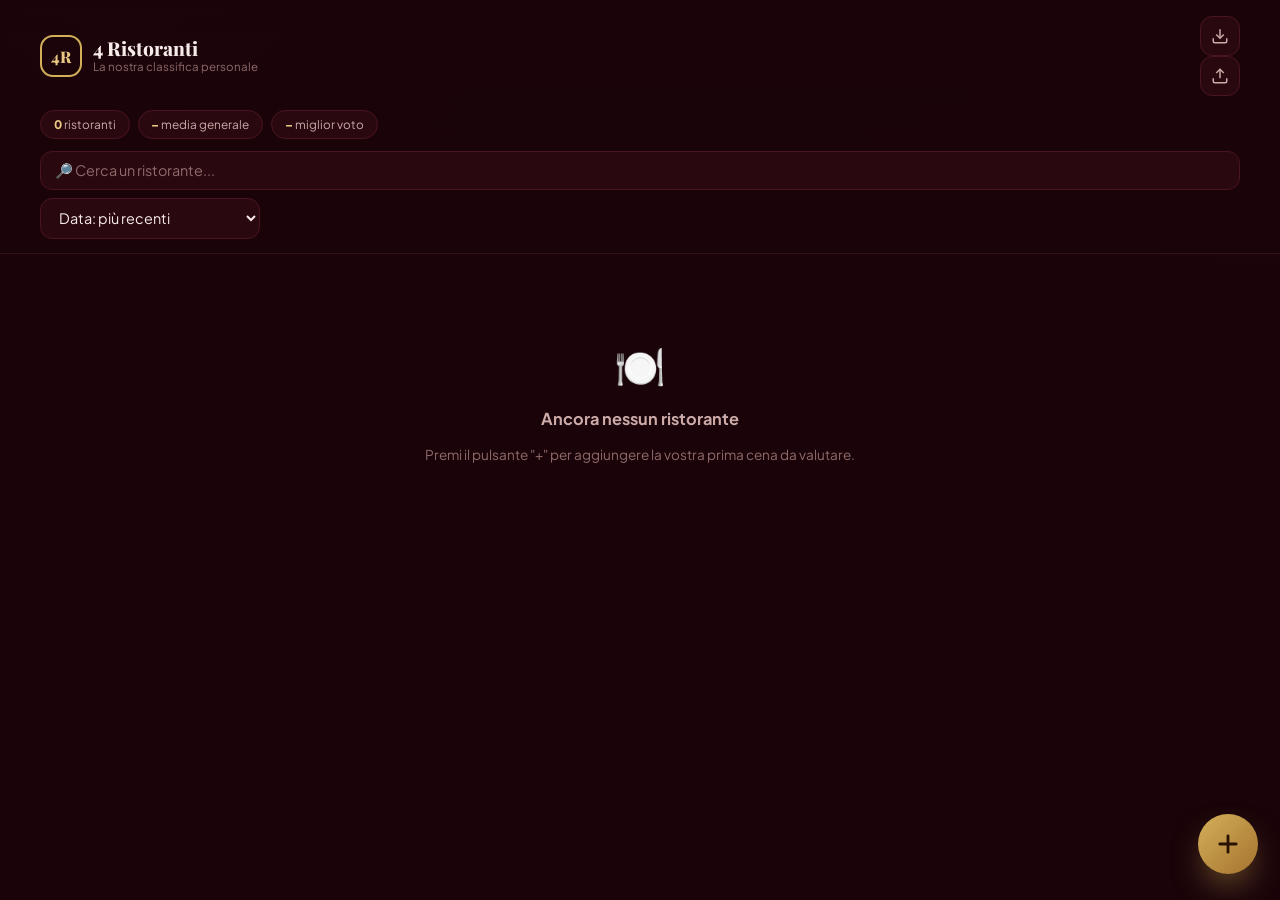
==== index_ristoranti.html @ c65af941 "Sostituisce Supabase con IndexedDB locale, 2 pagine autonome Niente account/server: index_ristoranti" ====
<!DOCTYPE html>
<html lang="it">
<head>
<meta charset="UTF-8">
<meta name="viewport" content="width=device-width, initial-scale=1.0">
<title>4 Ristoranti</title>
<meta name="description" content="La nostra classifica personale dei ristoranti provati insieme.">
<link rel="icon" href="icons/icon-192.png">
<link rel="preconnect" href="https://fonts.googleapis.com">
<link rel="preconnect" href="https://fonts.gstatic.com" crossorigin>
<link href="https://fonts.googleapis.com/css2?family=Playfair+Display:wght@600;700;800&family=Plus+Jakarta+Sans:wght@400;500;600;700;800&display=swap" rel="stylesheet">
<script src="https://cdn.tailwindcss.com"></script>
<style>
:root{
  --bordeaux-0:#1a0409; --bordeaux-1:#2a0810; --bordeaux-2:#3d0a15; --bordeaux-3:#5b1222;
  --line:#4a1420; --line-soft:#331019; --panel:#28060d;
  --gold:#d4af5a; --gold-soft:#e8c882; --gold-dim:#8a7040;
  --text-hi:#f7ece9; --text-mid:#cbaaa8; --text-lo:#8f6b6a;
}
*{box-sizing:border-box;}
html,body{ margin:0; min-height:100vh; overflow-x:hidden; max-width:100vw; background:var(--bordeaux-0); color:var(--text-hi); font-family:'Plus Jakarta Sans',system-ui,sans-serif; }
body{ background: radial-gradient(900px 460px at 10% -10%, #4a1220 0%, transparent 60%), radial-gradient(900px 500px at 100% 0%, #2a0f14 0%, transparent 55%), var(--bordeaux-0); }
h1,h2,h3,.font-display{ font-family:'Playfair Display',Georgia,serif; }
::-webkit-scrollbar{ width:10px; height:10px; }
::-webkit-scrollbar-track{ background:var(--bordeaux-0); }
::-webkit-scrollbar-thumb{ background:#5a2130; border-radius:8px; }
::-webkit-scrollbar-thumb:hover{ background:#6f2a3c; }

.field-input{ background:var(--bordeaux-1); border:1px solid var(--line); color:var(--text-hi); border-radius:12px; padding:.6rem .85rem; font-size:.9rem; font-family:inherit; outline:none; transition:border-color .15s ease, box-shadow .15s ease; width:100%; }
.field-input::placeholder{ color:var(--text-lo); }
.field-input:focus{ border-color:var(--gold); box-shadow:0 0 0 3px rgba(212,175,90,.18); }

.btn-primary{ background:linear-gradient(135deg,var(--gold),#b8863f); color:#2a1200; font-weight:800; border:none; border-radius:12px; padding:.65rem 1.1rem; font-size:.85rem; cursor:pointer; transition:transform .15s ease, box-shadow .15s ease; box-shadow:0 10px 24px -10px rgba(212,175,90,.55); text-decoration:none; display:inline-flex; align-items:center; gap:.4rem; }
.btn-primary:hover{ transform:translateY(-1px); box-shadow:0 14px 28px -10px rgba(212,175,90,.7); }
.btn-secondary{ background:var(--bordeaux-1); color:var(--text-mid); font-weight:700; border:1px solid var(--line); border-radius:12px; padding:.65rem 1.1rem; font-size:.85rem; cursor:pointer; transition:background .15s ease; text-decoration:none; display:inline-flex; align-items:center; gap:.4rem; }
.btn-secondary:hover{ background:var(--bordeaux-2); color:var(--text-hi); }
.btn-danger{ background:rgba(239,68,68,.12); color:#fca5a5; font-weight:700; border:1px solid rgba(239,68,68,.35); border-radius:12px; padding:.6rem 1rem; font-size:.85rem; cursor:pointer; transition:background .15s ease; }
.btn-danger:hover{ background:rgba(239,68,68,.22); }
.icon-btn{ width:40px; height:40px; border-radius:12px; display:flex; align-items:center; justify-content:center; background:var(--bordeaux-1); border:1px solid var(--line); color:var(--text-mid); cursor:pointer; transition:background .15s ease, color .15s ease; }
.icon-btn:hover{ background:var(--bordeaux-2); color:var(--gold-soft); }

#topbar{ position:sticky; top:0; z-index:40; background:linear-gradient(180deg,rgba(26,4,9,.96),rgba(26,4,9,.9)); backdrop-filter:blur(14px); border-bottom:1px solid var(--line-soft); padding:1rem 1rem .9rem; }
.topbar-inner{ display:flex; align-items:center; justify-content:space-between; gap:1rem; max-width:1200px; margin:0 auto; flex-wrap:wrap; }
.brand{ display:flex; align-items:center; gap:.7rem; }
.brand-badge{ width:42px; height:42px; border-radius:13px; border:2px solid var(--gold); flex:none; display:flex; align-items:center; justify-content:center; font-family:'Playfair Display',serif; font-weight:800; color:var(--gold-soft); }
.brand-title{ font-size:1.2rem; font-weight:800; margin:0; line-height:1.1; color:var(--text-hi); }
.brand-subtitle{ font-size:.72rem; color:var(--text-lo); margin:0; }

.stats-row{ display:flex; gap:.5rem; flex-wrap:wrap; max-width:1200px; margin:.85rem auto 0; }
.stat-chip{ background:var(--bordeaux-1); border:1px solid var(--line); border-radius:999px; padding:.4rem .8rem; font-size:.74rem; color:var(--text-mid); }
.stat-chip-num{ font-weight:800; color:var(--gold-soft); }
.controls-row{ display:flex; gap:.5rem; flex-wrap:wrap; max-width:1200px; margin:.7rem auto 0; }

#main-content{ max-width:1200px; margin:0 auto; padding:1.3rem 1rem 6rem; }
.grid-wrap{ display:grid; gap:1.1rem; grid-template-columns:repeat(1,minmax(0,1fr)); }
@media(min-width:640px){ .grid-wrap{ grid-template-columns:repeat(2,minmax(0,1fr)); } }
@media(min-width:1024px){ .grid-wrap{ grid-template-columns:repeat(3,minmax(0,1fr)); } }

.r-card{ background:linear-gradient(180deg,var(--panel),var(--bordeaux-1)); border:1px solid var(--line-soft); border-radius:20px; overflow:hidden; cursor:pointer; transition:transform .18s ease, border-color .18s ease, box-shadow .18s ease; display:flex; flex-direction:column; opacity:1; transform:scale(1); }
.r-card.hidden-by-filter{ display:none; }
.r-card:hover{ transform:translateY(-3px); border-color:var(--gold-dim); box-shadow:0 24px 44px -24px rgba(0,0,0,.75); }
.r-card-cover{ width:100%; aspect-ratio:16/10; object-fit:cover; background:var(--bordeaux-2); display:flex; align-items:center; justify-content:center; font-size:2.2rem; color:var(--line); }
.r-card-body{ padding:.95rem 1.05rem 1.1rem; display:flex; flex-direction:column; gap:.35rem; flex:1; }
.r-card-name{ font-size:1.05rem; font-weight:700; color:var(--text-hi); line-height:1.25; }
.r-card-date{ font-size:.72rem; color:var(--text-lo); }
.r-card-footer{ margin-top:auto; padding-top:.6rem; display:flex; align-items:center; justify-content:space-between; }
.r-card-score{ display:flex; align-items:center; gap:.4rem; background:rgba(212,175,90,.1); border:1px solid rgba(212,175,90,.3); border-radius:999px; padding:.25rem .6rem .25rem .5rem; }
.r-card-score-num{ font-weight:800; color:var(--gold-soft); font-size:.92rem; }

.star-row{ position:relative; display:inline-flex; font-size:1.05rem; line-height:1; letter-spacing:.12em; }
.star-bg, .star-fg{ white-space:nowrap; }
.star-bg{ color:#4a2230; }
.star-fg{ position:absolute; top:0; left:0; overflow:hidden; color:var(--gold); }
.star-row.small{ font-size:.82rem; }

.empty-state, .loading-state{ text-align:center; padding:4rem 1rem; color:var(--text-lo); }
.empty-emoji{ font-size:2.6rem; margin-bottom:.8rem; }
.empty-title{ font-weight:700; color:var(--text-mid); font-size:1.02rem; }
.empty-sub{ font-size:.85rem; margin-top:.3rem; }
.spinner{ width:34px; height:34px; border-radius:999px; border:3px solid var(--line); border-top-color:var(--gold); margin:0 auto 1rem; animation:spin .8s linear infinite; }
@keyframes spin{ to{ transform:rotate(360deg); } }

.fab{ position:fixed; right:1.4rem; bottom:1.6rem; z-index:50; width:60px; height:60px; border-radius:999px; background:linear-gradient(135deg,var(--gold),#a5732f); color:#2a1200; border:none; cursor:pointer; display:flex; align-items:center; justify-content:center; box-shadow:0 16px 34px -10px rgba(212,175,90,.6); transition:transform .18s ease, box-shadow .18s ease; text-decoration:none; }
.fab:hover{ transform:scale(1.06) rotate(90deg); box-shadow:0 20px 40px -8px rgba(212,175,90,.75); }
.fab:active{ transform:scale(.96); }

.modal-overlay{ position:fixed; inset:0; z-index:200; background:rgba(10,2,4,.8); backdrop-filter:blur(6px); display:flex; align-items:flex-end; justify-content:center; opacity:0; pointer-events:none; transition:opacity .25s ease; }
.modal-overlay.open{ opacity:1; pointer-events:auto; }
@media(min-width:720px){ .modal-overlay{ align-items:center; padding:2rem; } }
.modal-panel{ background:linear-gradient(180deg,var(--panel),var(--bordeaux-0)); border:1px solid var(--line); width:100%; max-width:640px; max-height:92vh; overflow-y:auto; padding:1.6rem 1.4rem 1.8rem; border-radius:24px 24px 0 0; position:relative; transform:translateY(30px); transition:transform .28s cubic-bezier(.4,0,.2,1); }
.modal-overlay.open .modal-panel{ transform:translateY(0); }
@media(min-width:720px){ .modal-panel{ border-radius:24px; } }
.modal-close{ position:absolute; top:1rem; right:1rem; width:34px; height:34px; border-radius:999px; border:1px solid var(--line); background:var(--bordeaux-1); color:var(--text-mid); cursor:pointer; font-size:.9rem; z-index:2; }
.modal-close:hover{ color:var(--text-hi); background:var(--bordeaux-2); }

.detail-content{ display:flex; flex-direction:column; gap:1.1rem; }
.detail-gallery{ display:flex; gap:.5rem; overflow-x:auto; padding-bottom:.2rem; scroll-snap-type:x mandatory; margin:0 -.2rem; }
.detail-gallery img{ scroll-snap-align:start; flex:none; width:78%; max-width:340px; aspect-ratio:4/3; object-fit:cover; border-radius:14px; cursor:zoom-in; border:1px solid var(--line-soft); }
.detail-gallery-empty{ text-align:center; padding:2.4rem 0; color:var(--text-lo); font-size:2rem; background:var(--bordeaux-1); border-radius:14px; }
.detail-hero{ display:flex; align-items:center; gap:1rem; flex-wrap:wrap; }
.detail-name{ font-size:1.5rem; font-weight:800; margin:0; flex:1; min-width:180px; }
.detail-score-badge{ display:flex; flex-direction:column; align-items:center; justify-content:center; width:86px; height:86px; border-radius:999px; background:radial-gradient(circle at 35% 30%, #4a2a12, var(--bordeaux-2)); border:2px solid var(--gold); flex:none; }
.detail-score-num{ font-family:'Playfair Display',serif; font-weight:800; font-size:1.5rem; color:var(--gold-soft); line-height:1; }
.detail-score-label{ font-size:.55rem; text-transform:uppercase; letter-spacing:.06em; color:var(--text-lo); margin-top:.15rem; }
.detail-meta{ font-size:.82rem; color:var(--text-mid); display:flex; gap:1rem; flex-wrap:wrap; }
.detail-desc{ font-size:.9rem; color:var(--text-mid); line-height:1.5; }
.detail-ratings{ display:flex; flex-direction:column; gap:.5rem; background:var(--bordeaux-1); border:1px solid var(--line); border-radius:14px; padding:.9rem 1rem; }
.detail-rating-row{ display:flex; align-items:center; justify-content:space-between; gap:.6rem; }
.detail-rating-row .rating-label{ flex:1; font-size:.82rem; color:var(--text-mid); }
.detail-rating-row .rating-value{ font-size:.8rem; font-weight:700; color:var(--gold-soft); width:2.2rem; text-align:right; flex:none; }
.detail-note-box{ background:rgba(212,175,90,.07); border:1px dashed rgba(212,175,90,.4); border-radius:14px; padding:.85rem 1rem; font-size:.86rem; color:var(--text-hi); line-height:1.5; white-space:pre-wrap; }
.detail-actions{ display:flex; gap:.7rem; }
.detail-actions a, .detail-actions button{ flex:1; text-align:center; }
.field-label{ font-size:.72rem; font-weight:700; color:var(--text-mid); text-transform:uppercase; letter-spacing:.03em; }

.lightbox{ position:fixed; inset:0; z-index:300; background:rgba(5,1,2,.94); display:flex; align-items:center; justify-content:center; opacity:0; pointer-events:none; transition:opacity .25s ease; padding:1.5rem; }
.lightbox.open{ opacity:1; pointer-events:auto; }
.lightbox img{ max-width:min(92vw,1000px); max-height:82vh; border-radius:12px; object-fit:contain; }
.lb-btn{ position:absolute; top:50%; transform:translateY(-50%); width:46px; height:46px; border-radius:999px; background:rgba(255,255,255,.08); border:1px solid rgba(255,255,255,.2); color:#fff; font-size:1.3rem; cursor:pointer; }
.lb-prev{ left:1rem; } .lb-next{ right:1rem; }
#lb-close{ position:absolute; top:1.2rem; right:1.2rem; transform:none; }

.toast{ position:fixed; left:50%; bottom:24px; transform:translate(-50%,20px); z-index:1000; background:linear-gradient(135deg,var(--panel),var(--bordeaux-1)); border:1px solid var(--line); color:var(--text-hi); padding:.8rem 1.2rem; border-radius:14px; font-size:.85rem; font-weight:600; box-shadow:0 20px 40px -15px rgba(0,0,0,.7); opacity:0; pointer-events:none; transition:opacity .3s ease, transform .3s ease; max-width:90vw; text-align:center; }
.toast.show{ opacity:1; transform:translate(-50%,0); }
.toast.error{ border-color:rgba(239,68,68,.5); color:#fca5a5; }
</style>
</head>
<body>

<header id="topbar">
  <div class="topbar-inner">
    <div class="brand">
      <div class="brand-badge">4R</div>
      <div>
        <h1 class="brand-title">4 Ristoranti</h1>
        <p class="brand-subtitle">La nostra classifica personale</p>
      </div>
    </div>
    <div class="flex items-center gap-2">
      <button id="export-btn" class="icon-btn" title="Esporta backup" aria-label="Esporta backup">
        <svg viewBox="0 0 24 24" width="18" height="18" fill="none" stroke="currentColor" stroke-width="2"><path d="M21 15v4a2 2 0 0 1-2 2H5a2 2 0 0 1-2-2v-4"/><polyline points="7 10 12 15 17 10"/><line x1="12" y1="15" x2="12" y2="3"/></svg>
      </button>
      <button id="import-btn" class="icon-btn" title="Importa backup" aria-label="Importa backup">
        <svg viewBox="0 0 24 24" width="18" height="18" fill="none" stroke="currentColor" stroke-width="2"><path d="M21 15v4a2 2 0 0 1-2 2H5a2 2 0 0 1-2-2v-4"/><polyline points="17 8 12 3 7 8"/><line x1="12" y1="3" x2="12" y2="15"/></svg>
      </button>
      <input id="import-file" type="file" accept="application/json" hidden>
    </div>
  </div>

  <div class="stats-row">
    <div class="stat-chip"><span id="stat-count" class="stat-chip-num">0</span> ristoranti</div>
    <div class="stat-chip"><span id="stat-avg" class="stat-chip-num">–</span> media generale</div>
    <div class="stat-chip"><span id="stat-best" class="stat-chip-num">–</span> miglior voto</div>
  </div>

  <div class="controls-row">
    <input id="search-input" class="field-input flex-1 min-w-[160px]" type="search" placeholder="🔎 Cerca un ristorante...">
    <select id="sort-select" class="field-input" style="max-width:220px;">
      <option value="data_desc">Data: più recenti</option>
      <option value="data_asc">Data: meno recenti</option>
      <option value="voto_desc">Voto: più alto</option>
      <option value="voto_asc">Voto: più basso</option>
      <option value="nome_asc">Nome: A → Z</option>
    </select>
  </div>
</header>

<main id="main-content">
  <div id="grid" class="grid-wrap"></div>

  <div id="empty-state" class="empty-state" hidden>
    <div class="empty-emoji">🍽️</div>
    <p class="empty-title">Ancora nessun ristorante</p>
    <p class="empty-sub">Premi il pulsante "+" per aggiungere la vostra prima cena da valutare.</p>
  </div>

  <div id="loading-state" class="loading-state">
    <div class="spinner"></div>
    <p>Carico i ristoranti...</p>
  </div>
</main>

<a href="ristoranti.html" class="fab" title="Aggiungi ristorante" aria-label="Aggiungi ristorante">
  <svg viewBox="0 0 24 24" width="28" height="28" fill="none" stroke="currentColor" stroke-width="2.4" stroke-linecap="round"><line x1="12" y1="5" x2="12" y2="19"/><line x1="5" y1="12" x2="19" y2="12"/></svg>
</a>

<div id="detail-modal" class="modal-overlay">
  <div class="modal-panel">
    <button class="modal-close" id="detail-close" aria-label="Chiudi">✕</button>
    <div id="detail-content" class="detail-content"></div>
  </div>
</div>

<div id="lightbox" class="lightbox">
  <button class="lb-btn" id="lb-close">✕</button>
  <button class="lb-btn lb-prev" id="lb-prev">‹</button>
  <img id="lightbox-img" src="" alt="">
  <button class="lb-btn lb-next" id="lb-next">›</button>
</div>

<div id="toast" class="toast"></div>

<script>
/* ============================================================
   IndexedDB — nessun account, nessun server: tutti i dati (testi
   E foto) restano salvati nel browser di questo dispositivo,
   esattamente come il localStorage usato in index.html per i
   viaggi, ma senza il limite di ~5MB (qui possiamo permetterci
   anche diverse foto per ristorante).
   ============================================================ */
const IDB_NAME = 'quattroRistorantiDB';
const IDB_VERSION = 1;
const IDB_STORE = 'ristoranti';

function idbOpen(){
  return new Promise((resolve, reject)=>{
    const req = indexedDB.open(IDB_NAME, IDB_VERSION);
    req.onupgradeneeded = (e)=>{
      const db = e.target.result;
      if(!db.objectStoreNames.contains(IDB_STORE)){
        db.createObjectStore(IDB_STORE, { keyPath:'id' });
      }
    };
    req.onsuccess = ()=> resolve(req.result);
    req.onerror = ()=> reject(req.error);
  });
}
async function idbGetAll(){
  const db = await idbOpen();
  return new Promise((resolve, reject)=>{
    const tx = db.transaction(IDB_STORE, 'readonly');
    const req = tx.objectStore(IDB_STORE).getAll();
    req.onsuccess = ()=> resolve(req.result);
    req.onerror = ()=> reject(req.error);
  });
}
async function idbPut(record){
  const db = await idbOpen();
  return new Promise((resolve, reject)=>{
    const tx = db.transaction(IDB_STORE, 'readwrite');
    tx.objectStore(IDB_STORE).put(record);
    tx.oncomplete = ()=> resolve(record);
    tx.onerror = ()=> reject(tx.error);
  });
}
async function idbDelete(id){
  const db = await idbOpen();
  return new Promise((resolve, reject)=>{
    const tx = db.transaction(IDB_STORE, 'readwrite');
    tx.objectStore(IDB_STORE).delete(id);
    tx.oncomplete = ()=> resolve();
    tx.onerror = ()=> reject(tx.error);
  });
}
async function idbClearAndBulkPut(records){
  const db = await idbOpen();
  return new Promise((resolve, reject)=>{
    const tx = db.transaction(IDB_STORE, 'readwrite');
    const store = tx.objectStore(IDB_STORE);
    store.clear();
    records.forEach(r=> store.put(r));
    tx.oncomplete = ()=> resolve();
    tx.onerror = ()=> reject(tx.error);
  });
}

/* ---------------- Helpers ---------------- */
function escapeHtml(str){
  return (str||'').replace(/[&<>"']/g, c=>({'&':'&amp;','<':'&lt;','>':'&gt;','"':'&quot;',"'":'&#39;'}[c]));
}
function formatDate(isoDate){
  if(!isoDate) return 'Data non indicata';
  const d = new Date(isoDate + 'T00:00:00');
  if(isNaN(d.getTime())) return 'Data non indicata';
  return d.toLocaleDateString('it-IT', { day:'numeric', month:'long', year:'numeric' });
}
function clampPct(v){ return Math.max(0, Math.min(100, v)); }
function starFgHTML(value){ return `<span class="star-fg" style="width:${clampPct(value/5*100)}%">★★★★★</span>`; }
function mediaVoti(r){
  const vals = [r.voto_location, r.voto_menu, r.voto_servizio, r.voto_prezzo].map(v=>Number(v)||0);
  return vals.reduce((a,b)=>a+b,0) / 4;
}

let toastTimer = null;
function showToast(msg, isError){
  const t = document.getElementById('toast');
  t.textContent = msg;
  t.classList.toggle('error', !!isError);
  t.classList.add('show');
  clearTimeout(toastTimer);
  toastTimer = setTimeout(()=> t.classList.remove('show'), 3200);
}

/* ---------------- State & rendering ---------------- */
let restaurants = [];
let currentSort = 'data_desc';
let currentSearch = '';
let detailGallery = [];
let lbIndex = 0;

function cardTemplate(r){
  const cover = (r.foto && r.foto[0])
    ? `<img class="r-card-cover" src="${r.foto[0]}" alt="${escapeHtml(r.nome)}" loading="lazy">`
    : `<div class="r-card-cover">🍽️</div>`;
  const voto = mediaVoti(r);
  return `
    <article class="r-card" data-id="${r.id}">
      ${cover}
      <div class="r-card-body">
        <div class="r-card-name">${escapeHtml(r.nome)}</div>
        <div class="r-card-date">📅 ${formatDate(r.data_visita)}</div>
        <div class="r-card-footer">
          <div class="r-card-score">
            <span class="star-row small"><span class="star-bg">★★★★★</span>${starFgHTML(voto)}</span>
            <span class="r-card-score-num">${voto.toFixed(1)}</span>
          </div>
        </div>
      </div>
    </article>`;
}

function getFilteredSorted(){
  let list = restaurants.slice();
  if(currentSearch){
    const q = currentSearch.toLowerCase();
    list = list.filter(r=> r.nome.toLowerCase().includes(q));
  }
  switch(currentSort){
    case 'data_desc': list.sort((a,b)=> (b.data_visita||'').localeCompare(a.data_visita||'')); break;
    case 'data_asc': list.sort((a,b)=> (a.data_visita||'').localeCompare(b.data_visita||'')); break;
    case 'voto_desc': list.sort((a,b)=> mediaVoti(b) - mediaVoti(a)); break;
    case 'voto_asc': list.sort((a,b)=> mediaVoti(a) - mediaVoti(b)); break;
    case 'nome_asc': list.sort((a,b)=> a.nome.localeCompare(b.nome,'it')); break;
  }
  return list;
}

function renderAll(){
  const list = getFilteredSorted();
  const grid = document.getElementById('grid');
  const emptyEl = document.getElementById('empty-state');

  grid.innerHTML = list.map(cardTemplate).join('');
  grid.hidden = list.length === 0;

  if(list.length === 0){
    emptyEl.hidden = false;
    if(restaurants.length === 0){
      emptyEl.querySelector('.empty-title').textContent = 'Ancora nessun ristorante';
      emptyEl.querySelector('.empty-sub').textContent = 'Premi il pulsante "+" per aggiungere la vostra prima cena da valutare.';
    } else {
      emptyEl.querySelector('.empty-title').textContent = 'Nessun risultato';
      emptyEl.querySelector('.empty-sub').textContent = 'Prova a modificare la ricerca.';
    }
  } else {
    emptyEl.hidden = true;
  }
  updateStats();
}

function updateStats(){
  document.getElementById('stat-count').textContent = restaurants.length;
  if(restaurants.length){
    const avg = restaurants.reduce((s,r)=> s + mediaVoti(r), 0) / restaurants.length;
    document.getElementById('stat-avg').textContent = avg.toFixed(1);
    const best = restaurants.reduce((m,r)=> mediaVoti(r) > mediaVoti(m) ? r : m, restaurants[0]);
    document.getElementById('stat-best').textContent = mediaVoti(best).toFixed(1);
  } else {
    document.getElementById('stat-avg').textContent = '–';
    document.getElementById('stat-best').textContent = '–';
  }
}

/* ---------------- Dettaglio ---------------- */
function detailRatingRow(label, value){
  const v = Number(value||0);
  return `<div class="detail-rating-row">
    <span class="rating-label">${label}</span>
    <span class="star-row"><span class="star-bg">★★★★★</span>${starFgHTML(v)}</span>
    <span class="rating-value">${v.toFixed(1)}</span>
  </div>`;
}

function openDetail(r){
  detailGallery = r.foto || [];
  const gallery = detailGallery.length
    ? `<div class="detail-gallery">${detailGallery.map((u,i)=>`<img src="${u}" data-idx="${i}" alt="foto ${i+1}">`).join('')}</div>`
    : `<div class="detail-gallery-empty">🍽️</div>`;

  const voto = mediaVoti(r);
  const content = document.getElementById('detail-content');
  content.innerHTML = `
    ${gallery}
    <div class="detail-hero">
      <h2 class="detail-name">${escapeHtml(r.nome)}</h2>
      <div class="detail-score-badge">
        <span class="detail-score-num">${voto.toFixed(1)}</span>
        <span class="detail-score-label">Voto finale</span>
      </div>
    </div>
    <div class="detail-meta">
      <span>📅 ${formatDate(r.data_visita)}</span>
      ${r.autore ? `<span>👤 ${escapeHtml(r.autore)}</span>` : ''}
    </div>
    ${r.descrizione ? `<p class="detail-desc">${escapeHtml(r.descrizione)}</p>` : ''}
    <div class="detail-ratings">
      ${detailRatingRow('🏰 Location', r.voto_location)}
      ${detailRatingRow('📜 Menu', r.voto_menu)}
      ${detailRatingRow('🤵 Servizio', r.voto_servizio)}
      ${detailRatingRow('💶 Prezzo', r.voto_prezzo)}
    </div>
    ${r.note ? `<div>
      <div class="field-label" style="margin-bottom:.4rem;">Note personali</div>
      <div class="detail-note-box">${escapeHtml(r.note)}</div>
    </div>` : ''}
    <div class="detail-actions">
      <a href="ristoranti.html?id=${encodeURIComponent(r.id)}" class="btn-secondary">✏️ Modifica</a>
      <button type="button" class="btn-danger" id="detail-delete-btn">🗑️ Elimina</button>
    </div>
  `;
  content.querySelector('#detail-delete-btn').addEventListener('click', ()=> handleDelete(r));
  content.querySelectorAll('.detail-gallery img').forEach(img=>{
    img.addEventListener('click', ()=> openLightbox(parseInt(img.dataset.idx,10)));
  });

  const modal = document.getElementById('detail-modal');
  modal.classList.add('open');
}
function closeDetail(){
  document.getElementById('detail-modal').classList.remove('open');
}

async function handleDelete(r){
  if(!confirm(`Eliminare "${r.nome}" dalla lista? L'operazione non è reversibile.`)) return;
  try{
    await idbDelete(r.id);
    restaurants = restaurants.filter(x=> x.id !== r.id);
    closeDetail();
    renderAll();
    showToast('🗑️ Ristorante eliminato');
  }catch(err){
    console.error(err);
    showToast('Errore durante l\'eliminazione', true);
  }
}

/* ---------------- Lightbox ---------------- */
function openLightbox(idx){
  lbIndex = idx;
  renderLightbox();
  document.getElementById('lightbox').classList.add('open');
}
function renderLightbox(){ document.getElementById('lightbox-img').src = detailGallery[lbIndex]; }
function closeLightbox(){ document.getElementById('lightbox').classList.remove('open'); }

/* ---------------- Export / Import (backup manuale tra dispositivi) ---------------- */
function exportData(){
  const payload = { app: '4-ristoranti', exportedAt: new Date().toISOString(), ristoranti: restaurants };
  const blob = new Blob([JSON.stringify(payload, null, 1)], { type:'application/json' });
  const url = URL.createObjectURL(blob);
  const a = document.createElement('a');
  const stamp = new Date().toISOString().slice(0,10);
  a.href = url;
  a.download = `4-ristoranti-backup-${stamp}.json`;
  document.body.appendChild(a);
  a.click();
  a.remove();
  URL.revokeObjectURL(url);
  showToast('⬇️ Backup scaricato');
}

async function importData(file){
  try{
    const text = await file.text();
    const payload = JSON.parse(text);
    const incoming = Array.isArray(payload) ? payload : payload.ristoranti;
    if(!Array.isArray(incoming)) throw new Error('File non valido.');
    const byId = new Map(restaurants.map(r=> [r.id, r]));
    incoming.forEach(r=>{ if(r && r.id) byId.set(r.id, r); });
    const merged = Array.from(byId.values());
    await idbClearAndBulkPut(merged);
    restaurants = merged;
    renderAll();
    showToast(`✅ Importati ${incoming.length} ristoranti (uniti a quelli esistenti)`);
  }catch(err){
    console.error(err);
    showToast('File di backup non valido', true);
  }
}

/* ---------------- Dati ---------------- */
async function loadData(){
  document.getElementById('loading-state').hidden = false;
  document.getElementById('grid').hidden = true;
  document.getElementById('empty-state').hidden = true;
  try{
    restaurants = await idbGetAll();
    renderAll();
  }catch(err){
    console.error(err);
    showToast('Errore nel caricamento dei dati', true);
  }finally{
    document.getElementById('loading-state').hidden = true;
  }
}

/* ---------------- Wiring ---------------- */
document.getElementById('grid').addEventListener('click', (e)=>{
  const card = e.target.closest('.r-card');
  if(!card) return;
  const r = restaurants.find(x=> x.id === card.dataset.id);
  if(r) openDetail(r);
});
document.getElementById('detail-close').addEventListener('click', closeDetail);
document.getElementById('detail-modal').addEventListener('click', (e)=>{ if(e.target.id==='detail-modal') closeDetail(); });

document.getElementById('lb-close').addEventListener('click', closeLightbox);
document.getElementById('lightbox').addEventListener('click', (e)=>{ if(e.target.id==='lightbox') closeLightbox(); });
document.getElementById('lb-prev').addEventListener('click', ()=>{ lbIndex = (lbIndex-1+detailGallery.length)%detailGallery.length; renderLightbox(); });
document.getElementById('lb-next').addEventListener('click', ()=>{ lbIndex = (lbIndex+1)%detailGallery.length; renderLightbox(); });
document.addEventListener('keydown', (e)=>{
  if(!document.getElementById('lightbox').classList.contains('open')) return;
  if(e.key === 'Escape') closeLightbox();
  if(e.key === 'ArrowLeft') document.getElementById('lb-prev').click();
  if(e.key === 'ArrowRight') document.getElementById('lb-next').click();
});

document.getElementById('search-input').addEventListener('input', (e)=>{ currentSearch = e.target.value; renderAll(); });
document.getElementById('sort-select').addEventListener('change', (e)=>{ currentSort = e.target.value; renderAll(); });

document.getElementById('export-btn').addEventListener('click', exportData);
document.getElementById('import-btn').addEventListener('click', ()=> document.getElementById('import-file').click());
document.getElementById('import-file').addEventListener('change', (e)=>{
  const file = e.target.files[0];
  if(file) importData(file);
  e.target.value = '';
});

/* ---------------- Init ---------------- */
loadData();
</script>
</body>
</html>
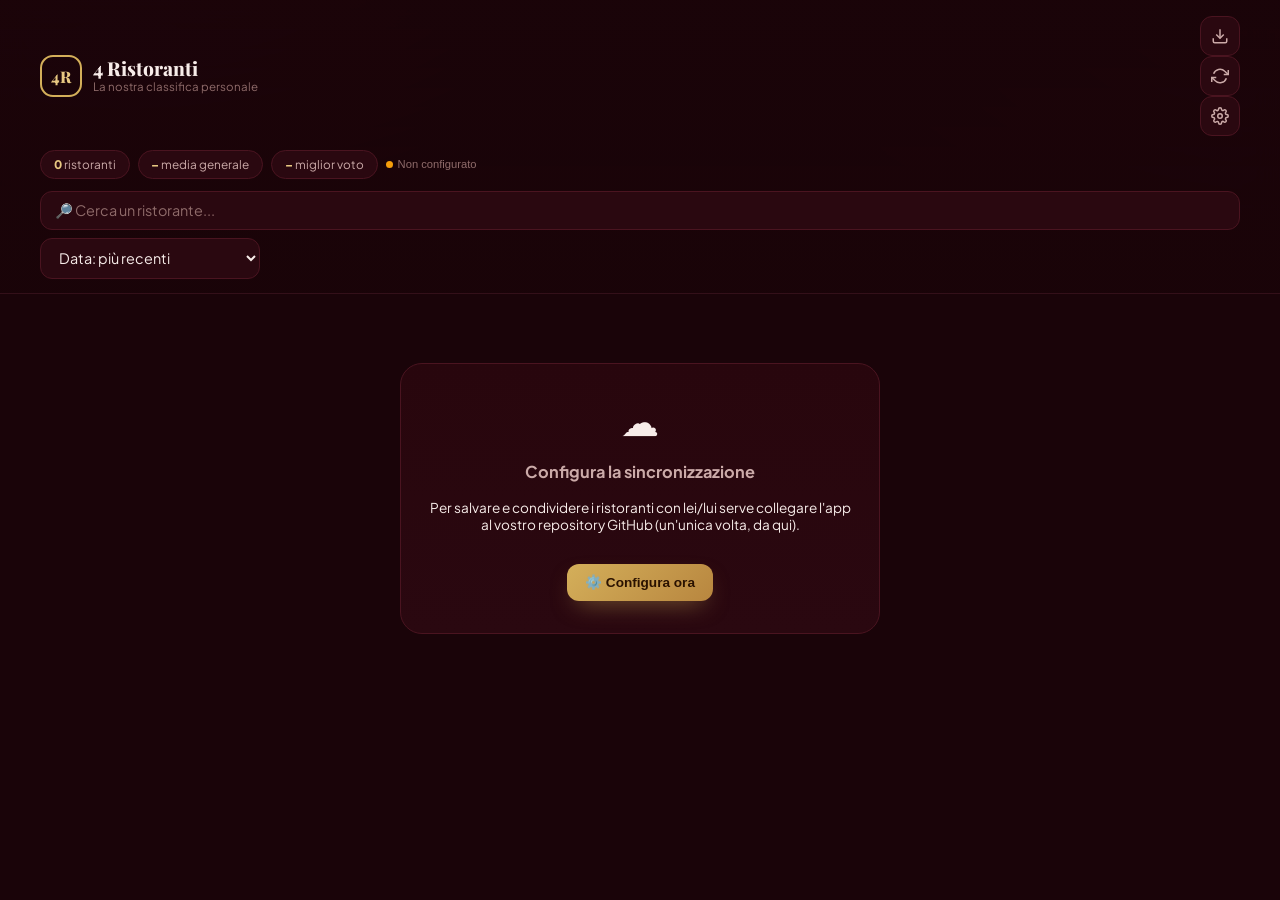
==== commit 3889fe9a: "Sincronizzazione dati via GitHub (repo come database) Sostituisce IndexedDB (locale, non condiviso t" ====
--- a/index_ristoranti.html
+++ b/index_ristoranti.html
@@ -18,6 +18,7 @@
   --text-hi:#f7ece9; --text-mid:#cbaaa8; --text-lo:#8f6b6a;
 }
 *{box-sizing:border-box;}
+[hidden]{ display:none !important; }
 html,body{ margin:0; min-height:100vh; overflow-x:hidden; max-width:100vw; background:var(--bordeaux-0); color:var(--text-hi); font-family:'Plus Jakarta Sans',system-ui,sans-serif; }
 body{ background: radial-gradient(900px 460px at 10% -10%, #4a1220 0%, transparent 60%), radial-gradient(900px 500px at 100% 0%, #2a0f14 0%, transparent 55%), var(--bordeaux-0); }
 h1,h2,h3,.font-display{ font-family:'Playfair Display',Georgia,serif; }
@@ -123,6 +124,19 @@
 .toast{ position:fixed; left:50%; bottom:24px; transform:translate(-50%,20px); z-index:1000; background:linear-gradient(135deg,var(--panel),var(--bordeaux-1)); border:1px solid var(--line); color:var(--text-hi); padding:.8rem 1.2rem; border-radius:14px; font-size:.85rem; font-weight:600; box-shadow:0 20px 40px -15px rgba(0,0,0,.7); opacity:0; pointer-events:none; transition:opacity .3s ease, transform .3s ease; max-width:90vw; text-align:center; }
 .toast.show{ opacity:1; transform:translate(-50%,0); }
 .toast.error{ border-color:rgba(239,68,68,.5); color:#fca5a5; }
+
+.sync-status{ font-size:.7rem; color:var(--text-lo); display:flex; align-items:center; gap:.3rem; cursor:pointer; background:none; border:none; padding:0; }
+.sync-status:hover{ color:var(--gold-soft); }
+.sync-status .dot{ width:7px; height:7px; border-radius:999px; background:#34d399; flex:none; }
+.sync-status.offline .dot{ background:#f59e0b; }
+
+.setup-card{ max-width:480px; margin:3rem auto; background:linear-gradient(180deg,var(--panel),var(--bordeaux-1)); border:1px solid var(--line); border-radius:22px; padding:2rem 1.6rem; text-align:center; }
+.setup-card .empty-emoji{ font-size:2.4rem; margin-bottom:.6rem; }
+
+.login-error{ color:#fca5a5; background:rgba(239,68,68,.12); border:1px solid rgba(239,68,68,.35); border-radius:10px; padding:.55rem .8rem; font-size:.8rem; margin:.3rem 0 0; }
+.settings-help{ font-size:.78rem; color:var(--text-mid); background:var(--bordeaux-1); border:1px solid var(--line); border-radius:12px; padding:.8rem; margin-bottom:.8rem; line-height:1.6; text-align:left; }
+.settings-help b{ color:var(--text-hi); }
+.link-inline{ color:var(--gold-soft); cursor:pointer; text-decoration:underline; background:none; border:none; padding:0; font-size:inherit; }
 </style>
 </head>
 <body>
@@ -140,17 +154,20 @@
       <button id="export-btn" class="icon-btn" title="Esporta backup" aria-label="Esporta backup">
         <svg viewBox="0 0 24 24" width="18" height="18" fill="none" stroke="currentColor" stroke-width="2"><path d="M21 15v4a2 2 0 0 1-2 2H5a2 2 0 0 1-2-2v-4"/><polyline points="7 10 12 15 17 10"/><line x1="12" y1="15" x2="12" y2="3"/></svg>
       </button>
-      <button id="import-btn" class="icon-btn" title="Importa backup" aria-label="Importa backup">
-        <svg viewBox="0 0 24 24" width="18" height="18" fill="none" stroke="currentColor" stroke-width="2"><path d="M21 15v4a2 2 0 0 1-2 2H5a2 2 0 0 1-2-2v-4"/><polyline points="17 8 12 3 7 8"/><line x1="12" y1="3" x2="12" y2="15"/></svg>
+      <button id="refresh-btn" class="icon-btn" title="Aggiorna" aria-label="Aggiorna">
+        <svg viewBox="0 0 24 24" width="18" height="18" fill="none" stroke="currentColor" stroke-width="2"><polyline points="23 4 23 10 17 10"/><polyline points="1 20 1 14 7 14"/><path d="M3.51 9a9 9 0 0 1 14.85-3.36L23 10M1 14l4.64 4.36A9 9 0 0 0 20.49 15"/></svg>
       </button>
-      <input id="import-file" type="file" accept="application/json" hidden>
+      <button id="settings-btn" class="icon-btn" title="Impostazioni sincronizzazione" aria-label="Impostazioni">
+        <svg viewBox="0 0 24 24" width="18" height="18" fill="none" stroke="currentColor" stroke-width="2"><circle cx="12" cy="12" r="3"/><path d="M19.4 15a1.65 1.65 0 0 0 .33 1.82l.06.06a2 2 0 1 1-2.83 2.83l-.06-.06a1.65 1.65 0 0 0-1.82-.33 1.65 1.65 0 0 0-1 1.51V21a2 2 0 0 1-4 0v-.09A1.65 1.65 0 0 0 9 19.4a1.65 1.65 0 0 0-1.82.33l-.06.06a2 2 0 1 1-2.83-2.83l.06-.06a1.65 1.65 0 0 0 .33-1.82 1.65 1.65 0 0 0-1.51-1H3a2 2 0 0 1 0-4h.09A1.65 1.65 0 0 0 4.6 9a1.65 1.65 0 0 0-.33-1.82l-.06-.06a2 2 0 1 1 2.83-2.83l.06.06a1.65 1.65 0 0 0 1.82.33H9a1.65 1.65 0 0 0 1-1.51V3a2 2 0 0 1 4 0v.09a1.65 1.65 0 0 0 1 1.51 1.65 1.65 0 0 0 1.82-.33l.06-.06a2 2 0 1 1 2.83 2.83l-.06.06a1.65 1.65 0 0 0-.33 1.82V9a1.65 1.65 0 0 0 1.51 1H21a2 2 0 0 1 0 4h-.09a1.65 1.65 0 0 0-1.51 1z"/></svg>
+      </button>
     </div>
   </div>
 
-  <div class="stats-row">
+  <div class="stats-row items-center">
     <div class="stat-chip"><span id="stat-count" class="stat-chip-num">0</span> ristoranti</div>
     <div class="stat-chip"><span id="stat-avg" class="stat-chip-num">–</span> media generale</div>
     <div class="stat-chip"><span id="stat-best" class="stat-chip-num">–</span> miglior voto</div>
+    <button id="sync-status" class="sync-status offline"><span class="dot"></span><span id="sync-status-text">Non configurato</span></button>
   </div>
 
   <div class="controls-row">
@@ -166,6 +183,13 @@
 </header>
 
 <main id="main-content">
+  <div id="setup-card" class="setup-card" hidden>
+    <div class="empty-emoji">☁️</div>
+    <p class="empty-title">Configura la sincronizzazione</p>
+    <p class="empty-sub">Per salvare e condividere i ristoranti con lei/lui serve collegare l'app al vostro repository GitHub (un'unica volta, da qui).</p>
+    <button id="setup-open-settings" class="btn-primary" style="margin-top:1.1rem;">⚙️ Configura ora</button>
+  </div>
+
   <div id="grid" class="grid-wrap"></div>
 
   <div id="empty-state" class="empty-state" hidden>
@@ -174,13 +198,20 @@
     <p class="empty-sub">Premi il pulsante "+" per aggiungere la vostra prima cena da valutare.</p>
   </div>
 
-  <div id="loading-state" class="loading-state">
+  <div id="loading-state" class="loading-state" hidden>
     <div class="spinner"></div>
-    <p>Carico i ristoranti...</p>
+    <p>Carico i ristoranti da GitHub...</p>
+  </div>
+
+  <div id="load-error-state" class="empty-state" hidden>
+    <div class="empty-emoji">⚠️</div>
+    <p class="empty-title">Impossibile caricare i dati</p>
+    <p id="load-error-text" class="empty-sub"></p>
+    <button id="load-error-retry" class="btn-secondary" style="margin-top:1rem;">🔄 Riprova</button>
   </div>
 </main>
 
-<a href="ristoranti.html" class="fab" title="Aggiungi ristorante" aria-label="Aggiungi ristorante">
+<a href="ristoranti.html" id="fab-add" class="fab" title="Aggiungi ristorante" aria-label="Aggiungi ristorante">
   <svg viewBox="0 0 24 24" width="28" height="28" fill="none" stroke="currentColor" stroke-width="2.4" stroke-linecap="round"><line x1="12" y1="5" x2="12" y2="19"/><line x1="5" y1="12" x2="19" y2="12"/></svg>
 </a>
 
@@ -188,6 +219,37 @@
   <div class="modal-panel">
     <button class="modal-close" id="detail-close" aria-label="Chiudi">✕</button>
     <div id="detail-content" class="detail-content"></div>
+  </div>
+</div>
+
+<div id="settings-modal" class="modal-overlay">
+  <div class="modal-panel" style="max-width:480px;">
+    <button class="modal-close" id="settings-close" aria-label="Chiudi">✕</button>
+    <h2 class="font-display" style="font-size:1.3rem;font-weight:800;margin:0 0 .4rem;">⚙️ Sincronizzazione</h2>
+    <p style="font-size:.82rem;color:var(--text-mid);margin:0 0 .8rem;">
+      I ristoranti vengono salvati come file nel vostro repository GitHub, così restano sincronizzati tra i vostri dispositivi. Serve un token generato dal vostro account GitHub (nessun nuovo account da creare).
+      <button type="button" class="link-inline" id="settings-help-toggle">Come si crea il token?</button>
+    </p>
+    <div id="settings-help" class="settings-help" hidden>
+      1. Su GitHub: foto profilo (in alto a destra) → <b>Settings</b><br>
+      2. In fondo al menu a sinistra → <b>Developer settings</b><br>
+      3. <b>Personal access tokens → Fine-grained tokens → Generate new token</b><br>
+      4. Repository access → <b>Only select repositories</b> → scegli il repository di quest'app<br>
+      5. Permissions → Repository permissions → <b>Contents: Read and write</b><br>
+      6. Generate token, poi copialo e incollalo qui sotto (si vede una volta sola!)
+    </div>
+    <form id="settings-form" style="display:flex; flex-direction:column; gap:.55rem;">
+      <label class="field-label" for="s-owner">Utente / organizzazione GitHub</label>
+      <input id="s-owner" class="field-input" placeholder="Es. Petta95" required>
+      <label class="field-label" for="s-repo">Nome del repository</label>
+      <input id="s-repo" class="field-input" placeholder="Es. 4Ristoranti" required>
+      <label class="field-label" for="s-branch">Branch</label>
+      <input id="s-branch" class="field-input" placeholder="main" value="main" required>
+      <label class="field-label" for="s-token">Token di accesso personale</label>
+      <input id="s-token" class="field-input" type="password" placeholder="github_pat_..." required>
+      <div id="settings-error" class="login-error" hidden></div>
+      <button type="submit" id="settings-submit" class="btn-primary" style="margin-top:.5rem;">Salva e connetti</button>
+    </form>
   </div>
 </div>
 
@@ -200,70 +262,8 @@
 
 <div id="toast" class="toast"></div>
 
+<script src="js/sync.js"></script>
 <script>
-/* ============================================================
-   IndexedDB — nessun account, nessun server: tutti i dati (testi
-   E foto) restano salvati nel browser di questo dispositivo,
-   esattamente come il localStorage usato in index.html per i
-   viaggi, ma senza il limite di ~5MB (qui possiamo permetterci
-   anche diverse foto per ristorante).
-   ============================================================ */
-const IDB_NAME = 'quattroRistorantiDB';
-const IDB_VERSION = 1;
-const IDB_STORE = 'ristoranti';
-
-function idbOpen(){
-  return new Promise((resolve, reject)=>{
-    const req = indexedDB.open(IDB_NAME, IDB_VERSION);
-    req.onupgradeneeded = (e)=>{
-      const db = e.target.result;
-      if(!db.objectStoreNames.contains(IDB_STORE)){
-        db.createObjectStore(IDB_STORE, { keyPath:'id' });
-      }
-    };
-    req.onsuccess = ()=> resolve(req.result);
-    req.onerror = ()=> reject(req.error);
-  });
-}
-async function idbGetAll(){
-  const db = await idbOpen();
-  return new Promise((resolve, reject)=>{
-    const tx = db.transaction(IDB_STORE, 'readonly');
-    const req = tx.objectStore(IDB_STORE).getAll();
-    req.onsuccess = ()=> resolve(req.result);
-    req.onerror = ()=> reject(req.error);
-  });
-}
-async function idbPut(record){
-  const db = await idbOpen();
-  return new Promise((resolve, reject)=>{
-    const tx = db.transaction(IDB_STORE, 'readwrite');
-    tx.objectStore(IDB_STORE).put(record);
-    tx.oncomplete = ()=> resolve(record);
-    tx.onerror = ()=> reject(tx.error);
-  });
-}
-async function idbDelete(id){
-  const db = await idbOpen();
-  return new Promise((resolve, reject)=>{
-    const tx = db.transaction(IDB_STORE, 'readwrite');
-    tx.objectStore(IDB_STORE).delete(id);
-    tx.oncomplete = ()=> resolve();
-    tx.onerror = ()=> reject(tx.error);
-  });
-}
-async function idbClearAndBulkPut(records){
-  const db = await idbOpen();
-  return new Promise((resolve, reject)=>{
-    const tx = db.transaction(IDB_STORE, 'readwrite');
-    const store = tx.objectStore(IDB_STORE);
-    store.clear();
-    records.forEach(r=> store.put(r));
-    tx.oncomplete = ()=> resolve();
-    tx.onerror = ()=> reject(tx.error);
-  });
-}
-
 /* ---------------- Helpers ---------------- */
 function escapeHtml(str){
   return (str||'').replace(/[&<>"']/g, c=>({'&':'&amp;','<':'&lt;','>':'&gt;','"':'&quot;',"'":'&#39;'}[c]));
@@ -298,9 +298,15 @@
 let detailGallery = [];
 let lbIndex = 0;
 
+function handlePhotoError(img){
+  const div = document.createElement('div');
+  div.className = 'r-card-cover';
+  div.textContent = '🍽️';
+  img.replaceWith(div);
+}
 function cardTemplate(r){
   const cover = (r.foto && r.foto[0])
-    ? `<img class="r-card-cover" src="${r.foto[0]}" alt="${escapeHtml(r.nome)}" loading="lazy">`
+    ? `<img class="r-card-cover" src="${photoUrl(r.foto[0])}" alt="${escapeHtml(r.nome)}" loading="lazy" onerror="handlePhotoError(this)">`
     : `<div class="r-card-cover">🍽️</div>`;
   const voto = mediaVoti(r);
   return `
@@ -382,9 +388,9 @@
 }
 
 function openDetail(r){
-  detailGallery = r.foto || [];
+  detailGallery = (r.foto || []).map(photoUrl);
   const gallery = detailGallery.length
-    ? `<div class="detail-gallery">${detailGallery.map((u,i)=>`<img src="${u}" data-idx="${i}" alt="foto ${i+1}">`).join('')}</div>`
+    ? `<div class="detail-gallery">${detailGallery.map((u,i)=>`<img src="${u}" data-idx="${i}" alt="foto ${i+1}" onerror="this.style.display='none'">`).join('')}</div>`
     : `<div class="detail-gallery-empty">🍽️</div>`;
 
   const voto = mediaVoti(r);
@@ -432,15 +438,17 @@
 
 async function handleDelete(r){
   if(!confirm(`Eliminare "${r.nome}" dalla lista? L'operazione non è reversibile.`)) return;
+  const btn = document.getElementById('detail-delete-btn');
+  if(btn){ btn.disabled = true; btn.textContent = 'Elimino...'; }
   try{
-    await idbDelete(r.id);
-    restaurants = restaurants.filter(x=> x.id !== r.id);
+    restaurants = await syncDeleteRecord(r.id, r.nome);
     closeDetail();
     renderAll();
     showToast('🗑️ Ristorante eliminato');
   }catch(err){
     console.error(err);
-    showToast('Errore durante l\'eliminazione', true);
+    showToast(err.message || 'Errore durante l\'eliminazione', true);
+    if(btn){ btn.disabled = false; btn.textContent = '🗑️ Elimina'; }
   }
 }
 
@@ -453,7 +461,7 @@
 function renderLightbox(){ document.getElementById('lightbox-img').src = detailGallery[lbIndex]; }
 function closeLightbox(){ document.getElementById('lightbox').classList.remove('open'); }
 
-/* ---------------- Export / Import (backup manuale tra dispositivi) ---------------- */
+/* ---------------- Export (backup di sicurezza, sola lettura) ---------------- */
 function exportData(){
   const payload = { app: '4-ristoranti', exportedAt: new Date().toISOString(), ristoranti: restaurants };
   const blob = new Blob([JSON.stringify(payload, null, 1)], { type:'application/json' });
@@ -469,40 +477,104 @@
   showToast('⬇️ Backup scaricato');
 }
 
-async function importData(file){
+/* ---------------- Impostazioni di sincronizzazione ---------------- */
+function updateSyncStatusChip(){
+  const chip = document.getElementById('sync-status');
+  const text = document.getElementById('sync-status-text');
+  const cfg = getSyncConfig();
+  if(cfg && isSyncConfigured()){
+    chip.classList.remove('offline');
+    text.textContent = `${cfg.owner}/${cfg.repo}`;
+  } else {
+    chip.classList.add('offline');
+    text.textContent = 'Non configurato';
+  }
+}
+
+function openSettings(){
+  const cfg = getSyncConfig();
+  document.getElementById('s-owner').value = cfg ? cfg.owner : '';
+  document.getElementById('s-repo').value = cfg ? cfg.repo : '';
+  document.getElementById('s-branch').value = cfg ? cfg.branch : 'main';
+  document.getElementById('s-token').value = cfg ? cfg.token : '';
+  document.getElementById('settings-error').hidden = true;
+  const modal = document.getElementById('settings-modal');
+  modal.classList.add('open');
+}
+function closeSettings(){ document.getElementById('settings-modal').classList.remove('open'); }
+
+document.getElementById('settings-btn').addEventListener('click', openSettings);
+document.getElementById('setup-open-settings').addEventListener('click', openSettings);
+document.getElementById('sync-status').addEventListener('click', openSettings);
+document.getElementById('settings-close').addEventListener('click', closeSettings);
+document.getElementById('settings-modal').addEventListener('click', (e)=>{ if(e.target.id==='settings-modal') closeSettings(); });
+document.getElementById('settings-help-toggle').addEventListener('click', ()=>{
+  const help = document.getElementById('settings-help');
+  help.hidden = !help.hidden;
+});
+
+document.getElementById('settings-form').addEventListener('submit', async (e)=>{
+  e.preventDefault();
+  const errEl = document.getElementById('settings-error');
+  errEl.hidden = true;
+  const submitBtn = document.getElementById('settings-submit');
+  const cfg = {
+    owner: document.getElementById('s-owner').value.trim(),
+    repo: document.getElementById('s-repo').value.trim(),
+    branch: document.getElementById('s-branch').value.trim() || 'main',
+    token: document.getElementById('s-token').value.trim(),
+  };
+  submitBtn.disabled = true;
+  submitBtn.textContent = 'Verifico connessione...';
+  setSyncConfig(cfg);
   try{
-    const text = await file.text();
-    const payload = JSON.parse(text);
-    const incoming = Array.isArray(payload) ? payload : payload.ristoranti;
-    if(!Array.isArray(incoming)) throw new Error('File non valido.');
-    const byId = new Map(restaurants.map(r=> [r.id, r]));
-    incoming.forEach(r=>{ if(r && r.id) byId.set(r.id, r); });
-    const merged = Array.from(byId.values());
-    await idbClearAndBulkPut(merged);
-    restaurants = merged;
-    renderAll();
-    showToast(`✅ Importati ${incoming.length} ristoranti (uniti a quelli esistenti)`);
+    await syncTestConnection();
+    closeSettings();
+    updateSyncStatusChip();
+    showToast('✅ Connesso a GitHub');
+    loadData();
   }catch(err){
-    console.error(err);
-    showToast('File di backup non valido', true);
-  }
-}
+    errEl.textContent = err.message || 'Impossibile connettersi. Controlla i dati inseriti.';
+    errEl.hidden = false;
+  }finally{
+    submitBtn.disabled = false;
+    submitBtn.textContent = 'Salva e connetti';
+  }
+});
 
 /* ---------------- Dati ---------------- */
+function setDataViewState(state, errorMsg){
+  document.getElementById('setup-card').hidden = state !== 'setup';
+  document.getElementById('loading-state').hidden = state !== 'loading';
+  document.getElementById('load-error-state').hidden = state !== 'error';
+  document.getElementById('grid').hidden = state !== 'ready';
+  document.getElementById('empty-state').hidden = true;
+  document.getElementById('fab-add').hidden = state !== 'ready';
+  if(state === 'error') document.getElementById('load-error-text').textContent = errorMsg || '';
+}
+
 async function loadData(){
-  document.getElementById('loading-state').hidden = false;
-  document.getElementById('grid').hidden = true;
-  document.getElementById('empty-state').hidden = true;
+  updateSyncStatusChip();
+  if(!isSyncConfigured()){
+    setDataViewState('setup');
+    return;
+  }
+  setDataViewState('loading');
   try{
-    restaurants = await idbGetAll();
+    restaurants = await syncLoadAll();
+    setDataViewState('ready');
     renderAll();
   }catch(err){
     console.error(err);
-    showToast('Errore nel caricamento dei dati', true);
-  }finally{
-    document.getElementById('loading-state').hidden = true;
-  }
-}
+    setDataViewState('error', err.message || 'Errore sconosciuto.');
+  }
+}
+
+document.getElementById('load-error-retry').addEventListener('click', loadData);
+document.getElementById('refresh-btn').addEventListener('click', ()=>{
+  showToast('🔄 Aggiorno...');
+  loadData();
+});
 
 /* ---------------- Wiring ---------------- */
 document.getElementById('grid').addEventListener('click', (e)=>{
@@ -529,12 +601,6 @@
 document.getElementById('sort-select').addEventListener('change', (e)=>{ currentSort = e.target.value; renderAll(); });
 
 document.getElementById('export-btn').addEventListener('click', exportData);
-document.getElementById('import-btn').addEventListener('click', ()=> document.getElementById('import-file').click());
-document.getElementById('import-file').addEventListener('change', (e)=>{
-  const file = e.target.files[0];
-  if(file) importData(file);
-  e.target.value = '';
-});
 
 /* ---------------- Init ---------------- */
 loadData();
